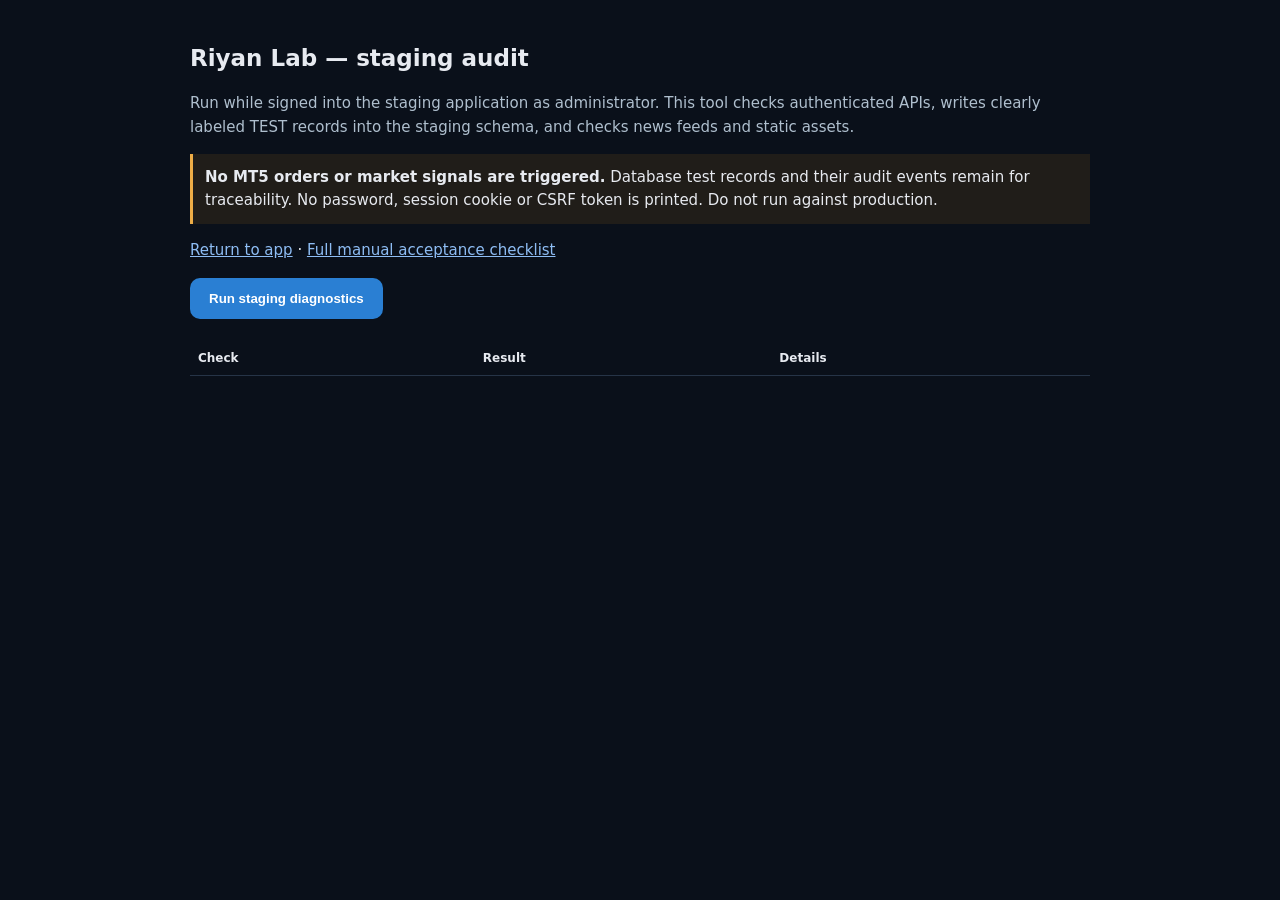
==== src/main/resources/static/staging-audit.html @ 0a04ec1d "Extend staging smoke audit to all four simulated basket PostgreSQL record categories" ====
<!doctype html>
<html lang="en">
<head><meta charset="utf-8"><meta name="viewport" content="width=device-width,initial-scale=1">
<title>Riyan Lab — Staging Audit</title>
<style>
:root{color-scheme:dark}body{max-width:900px;margin:0 auto;background:#0a101a;color:#e7eaf0;font:15px/1.55 system-ui,sans-serif;padding:26px 16px}
h1{font-size:23px}button{background:#2a7fd3;color:white;font-weight:700;border:0;border-radius:10px;padding:13px 19px;cursor:pointer}
button:disabled{opacity:.55;cursor:wait}a{color:#8ebdf4}.sub{color:#afbfce}.note{border-left:3px solid #edac46;padding:12px;background:#201d19}
table{border-collapse:collapse;width:100%;margin-top:22px;font-size:12px}th,td{border-bottom:1px solid #263447;padding:8px;text-align:left;word-break:break-word}
.pass{color:#58d68d}.fail{color:#ff7777}.warn{color:#ffd37a}.skip{color:#a0abbc}
</style></head>
<body>
<h1>Riyan Lab — staging audit</h1>
<p class="sub">Run while signed into the staging application as administrator. This tool checks authenticated APIs, writes clearly labeled TEST records into the staging schema, and checks news feeds and static assets.</p>
<p class="note"><strong>No MT5 orders or market signals are triggered.</strong> Database test records and their audit events remain for traceability. No password, session cookie or CSRF token is printed. Do not run against production.</p>
<p><a href="/">Return to app</a> · <a href="https://github.com/moohanakmp/riyan-lab/issues/4">Full manual acceptance checklist</a></p>
<button id="run">Run staging diagnostics</button>
<p id="progress"></p>
<table><thead><tr><th>Check</th><th>Result</th><th>Details</th></tr></thead><tbody id="results"></tbody></table>
<script>
(async()=>{
'use strict';
const button=document.getElementById('run'),body=document.getElementById('results'),progress=document.getElementById('progress');
const results=[];
function add(name,ok,detail=''){
 const result=ok===true?'PASS':ok===false?'FAIL':ok;
 results.push({check:name,result,detail:String(detail).slice(0,180)});
 const tr=document.createElement('tr');
 for(const value of [name,result,detail]){
  const td=document.createElement('td');td.textContent=String(value);
  if(value===result)td.className=String(result).toLowerCase();
  tr.appendChild(td);
 }
 body.appendChild(tr);
 progress.textContent=results.filter(x=>x.result==='PASS').length+' passed, '+results.filter(x=>x.result==='FAIL').length+' failed, '+results.filter(x=>x.result==='WARN').length+' warnings';
}
async function api(url,init={}){
 const resp=await fetch(url,{credentials:'same-origin',cache:'no-store',...init,headers:{'Accept':'application/json',...(init.headers||{})}});
 let data;try{data=await resp.json()}catch(e){}
 return {ok:resp.ok,status:resp.status,data};
}
button.onclick=async()=>{
 if(location.hostname!=='riyan-lab-staging.onrender.com'){add('STAGING HOST',false,'STOP: unexpected host');return;}
 button.disabled=true;body.replaceChildren();results.length=0;progress.textContent='Running safe staging diagnostics…';
 let me;
 try{
  const health=await api('/api/v1/health');
  add('Java health endpoint',health.ok&&health.data?.status==='UP','HTTP '+health.status);
 }catch(e){add('Java health endpoint',false,e.message)}
 try{
  const unauth=await fetch('/api/v1/records/auto-signals',{credentials:'omit',cache:'no-store'});
  add('Reject unauthenticated API',unauth.status===401,'HTTP '+unauth.status);
 }catch(e){add('Reject unauthenticated API',false,e.message)}
 try{
  const r=await api('/api/v1/auth/me');
  me=r.ok?r.data:null;
  add('Authenticated backend session',!!me?.role,'HTTP '+r.status+(me?.role?' — role '+me.role:''));
 }catch(e){add('Authenticated backend session',false,e.message)}
 if(me?.role==='admin'&&me.csrf){
  const marker='audit-smoke-'+Date.now().toString(36);
  const types=['auto-signals','manual-signals','low-profit','analysis','seven-day','pnl','gold-calls','research','tab-state','user-state','news-alerts','basket-sessions','basket-positions','basket-events','basket-replays'];
  for(const type of types){
   const id=(type==='user-state'?me.username+':':type.startsWith('basket-')?me.username+'--':'')+marker;
   const path='/api/v1/records/'+encodeURIComponent(type)+'/'+encodeURIComponent(id);
   const sample={symbol:'XAUUSD',direction:'BUY',status:'TEST_ONLY',reason:'staging diagnostics — no trades',
    timeframe:'5m',entry:1,sl:.9,tp1:1.1,tp2:1.2,lot:0.01,paperOnly:true,brokerOrderId:null,positions:[],conditions:{smoke:true,simulated:true},ts:Date.now()};
   try{
    const response=await api(path,{method:'PUT',headers:{'Content-Type':'application/json','X-CSRF-Token':me.csrf},body:JSON.stringify(sample)});
    add('PostgreSQL write: '+type,response.ok,'HTTP '+response.status);
    if(response.ok){
     const check=await api('/api/v1/records/'+encodeURIComponent(type)+'?limit=1000');
     add('PostgreSQL read: '+type,check.ok&&Array.isArray(check.data)&&check.data.some(r=>r.source_id===id),'HTTP '+check.status);
     if(type==='auto-signals'){
      const change=await api(path,{method:'PUT',headers:{'Content-Type':'application/json','X-CSRF-Token':me.csrf},
       body:JSON.stringify({...sample,status:'TEST_CLOSED',reason:'diagnostic status update'})});
      add('Auto signal status update',change.ok,'HTTP '+change.status);
     }
    }
   }catch(e){add('PostgreSQL write/read: '+type,false,e.message)}
  }
  try{
   const audit=await api('/api/v1/audit?limit=1000');
   const count=Array.isArray(audit.data)?audit.data.filter(x=>String(x.source_id||'').includes(marker)).length:0;
   add('Before/after audit events',audit.ok&&count>=12,'HTTP '+audit.status+'; matching events '+count);
  }catch(e){add('Before/after audit events',false,e.message)}
  try{const a=await api('/api/v1/activity?limit=10');add('User activity journal',a.ok&&Array.isArray(a.data),'HTTP '+a.status)}
  catch(e){add('User activity journal',false,e.message)}
 }else add('Database write and audit checks','SKIP','Log into staging app as admin first; refresh this page.');
 for(const sym of ['XAUUSD','XAGUSD','BTCUSD']){
  try{
   const r=await api('/api/v1/news/latest?symbol='+sym);
   add('RSS news API: '+sym,r.ok&&Array.isArray(r.data),'HTTP '+r.status+'; articles '+(Array.isArray(r.data)?r.data.length:'unknown'));
  }catch(e){add('RSS news API: '+sym,false,e.message)}
 }
 if(me?.role==='admin'){
  try{
   const r=await api('/api/v1/news/status');
   const n=Array.isArray(r.data)?r.data.length:0;
   add('Background internet news polls',r.ok&&n>0?'PASS':'WARN','HTTP '+r.status+'; poll entries '+n+'; failed '+(Array.isArray(r.data)?r.data.filter(x=>x.status!=='OK').length:'?'));
  }catch(e){add('Background internet news polls',false,e.message)}
 }
 for(const asset of ['/icon-192.png','/icon-512.png','/happy.mp4','/bull.mp4','/bear.mp4','/art/art-btc.svg','/art/art-gold.svg','/art/art-silver.svg','/art/art-candles.svg']){
  try{const r=await fetch(asset,{method:'HEAD',credentials:'same-origin',cache:'no-store'});add('PWA/static asset: '+asset,r.ok,'HTTP '+r.status)}
  catch(e){add('PWA/static asset: '+asset,false,e.message)}
 }
 button.disabled=false;
 const counts={};for(const row of results)counts[row.result]=(counts[row.result]||0)+1;
 progress.textContent='Completed: '+JSON.stringify(counts)+'. Database TEST records are intentionally retained.';
 window.riyanAuditSafeResults=results.map(x=>({...x}));
 console.table(results);
};
})();
</script>
</body></html>
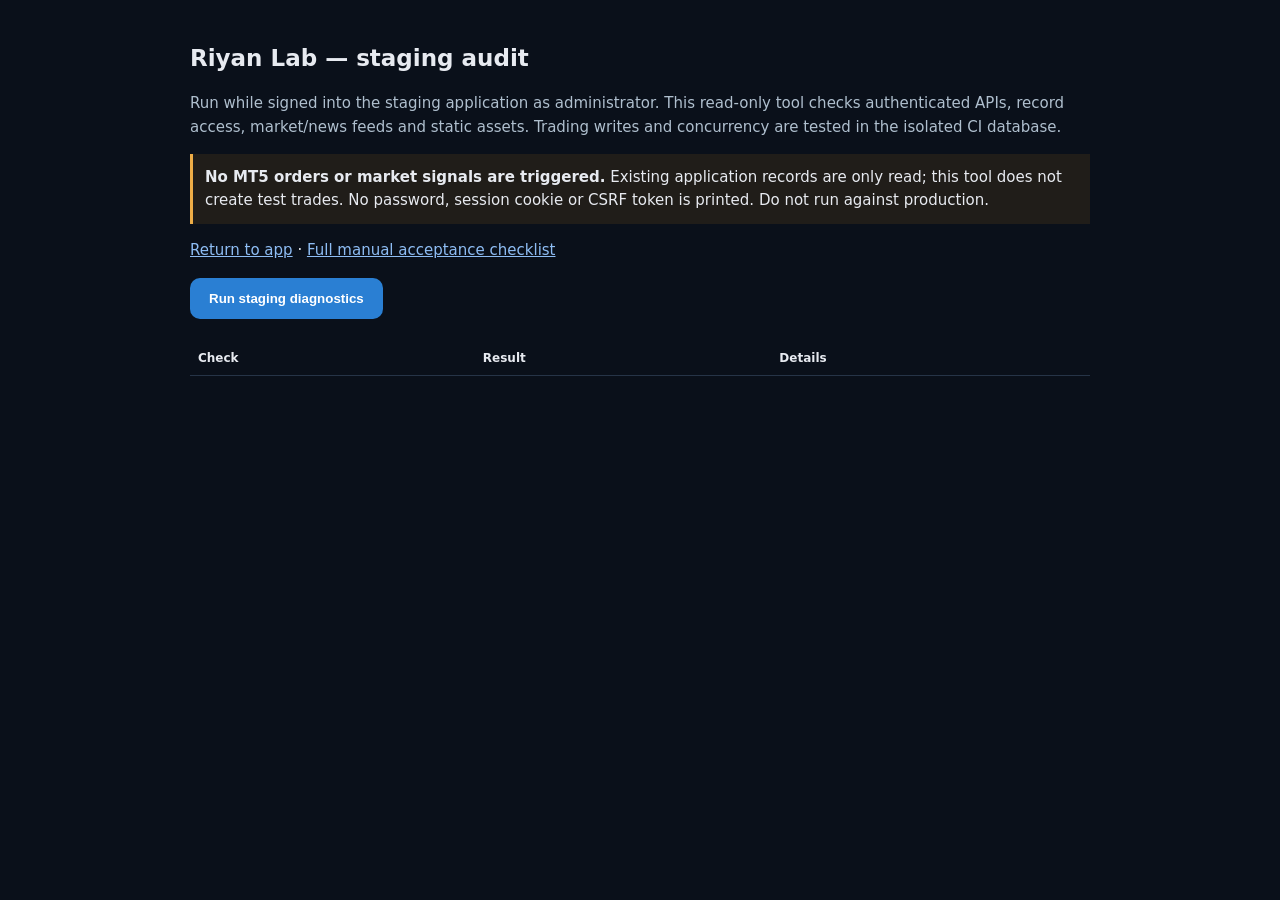
==== commit 4748950f: "Make staging diagnostics read-only and verify basket restoration" ====
--- a/src/main/resources/static/staging-audit.html
+++ b/src/main/resources/static/staging-audit.html
@@ -11,8 +11,8 @@
 </style></head>
 <body>
 <h1>Riyan Lab — staging audit</h1>
-<p class="sub">Run while signed into the staging application as administrator. This tool checks authenticated APIs, writes clearly labeled TEST records into the staging schema, and checks news feeds and static assets.</p>
-<p class="note"><strong>No MT5 orders or market signals are triggered.</strong> Database test records and their audit events remain for traceability. No password, session cookie or CSRF token is printed. Do not run against production.</p>
+<p class="sub">Run while signed into the staging application as administrator. This read-only tool checks authenticated APIs, record access, market/news feeds and static assets. Trading writes and concurrency are tested in the isolated CI database.</p>
+<p class="note"><strong>No MT5 orders or market signals are triggered.</strong> Existing application records are only read; this tool does not create test trades. No password, session cookie or CSRF token is printed. Do not run against production.</p>
 <p><a href="/">Return to app</a> · <a href="https://github.com/moohanakmp/riyan-lab/issues/4">Full manual acceptance checklist</a></p>
 <button id="run">Run staging diagnostics</button>
 <p id="progress"></p>
@@ -56,36 +56,29 @@
   me=r.ok?r.data:null;
   add('Authenticated backend session',!!me?.role,'HTTP '+r.status+(me?.role?' — role '+me.role:''));
  }catch(e){add('Authenticated backend session',false,e.message)}
- if(me?.role==='admin'&&me.csrf){
-  const marker='audit-smoke-'+Date.now().toString(36);
+ if(me?.role){
   const types=['auto-signals','manual-signals','low-profit','analysis','seven-day','pnl','gold-calls','research','tab-state','user-state','news-alerts','basket-sessions','basket-positions','basket-events','basket-replays'];
   for(const type of types){
-   const id=(type==='user-state'?me.username+':':type.startsWith('basket-')?me.username+'--':'')+marker;
-   const path='/api/v1/records/'+encodeURIComponent(type)+'/'+encodeURIComponent(id);
-   const sample={symbol:'XAUUSD',direction:'BUY',status:'TEST_ONLY',reason:'staging diagnostics — no trades',
-    timeframe:'5m',entry:1,sl:.9,tp1:1.1,tp2:1.2,lot:0.01,paperOnly:true,brokerOrderId:null,positions:[],conditions:{smoke:true,simulated:true},ts:Date.now()};
    try{
-    const response=await api(path,{method:'PUT',headers:{'Content-Type':'application/json','X-CSRF-Token':me.csrf},body:JSON.stringify(sample)});
-    add('PostgreSQL write: '+type,response.ok,'HTTP '+response.status);
-    if(response.ok){
-     const check=await api('/api/v1/records/'+encodeURIComponent(type)+'?limit=1000');
-     add('PostgreSQL read: '+type,check.ok&&Array.isArray(check.data)&&check.data.some(r=>r.source_id===id),'HTTP '+check.status);
-     if(type==='auto-signals'){
-      const change=await api(path,{method:'PUT',headers:{'Content-Type':'application/json','X-CSRF-Token':me.csrf},
-       body:JSON.stringify({...sample,status:'TEST_CLOSED',reason:'diagnostic status update'})});
-      add('Auto signal status update',change.ok,'HTTP '+change.status);
-     }
-    }
-   }catch(e){add('PostgreSQL write/read: '+type,false,e.message)}
+    const r=await api('/api/v1/records/'+type+'?limit=1&offset=0');
+    add('Record access: '+type,r.ok&&Array.isArray(r.data),'HTTP '+r.status);
+   }catch(e){add('Record access: '+type,false,e.message)}
   }
-  try{
-   const audit=await api('/api/v1/audit?limit=1000');
-   const count=Array.isArray(audit.data)?audit.data.filter(x=>String(x.source_id||'').includes(marker)).length:0;
-   add('Before/after audit events',audit.ok&&count>=12,'HTTP '+audit.status+'; matching events '+count);
-  }catch(e){add('Before/after audit events',false,e.message)}
-  try{const a=await api('/api/v1/activity?limit=10');add('User activity journal',a.ok&&Array.isArray(a.data),'HTTP '+a.status)}
-  catch(e){add('User activity journal',false,e.message)}
- }else add('Database write and audit checks','SKIP','Log into staging app as admin first; refresh this page.');
+  const feeds={
+   'XAU quote':'https://api.gold-api.com/price/XAU',
+   'XAG quote':'https://api.gold-api.com/price/XAG',
+   'BTC candles':'https://api.binance.com/api/v3/klines?symbol=BTCUSDT&interval=15m&limit=100',
+   'XAU candles':'https://fapi.binance.com/fapi/v1/klines?symbol=XAUUSDT&interval=15m&limit=100',
+   'XAG candles':'https://fapi.binance.com/fapi/v1/klines?symbol=XAGUSDT&interval=15m&limit=100'
+  };
+  for(const [name,url] of Object.entries(feeds)){
+   try{
+    const r=await api('/api/v1/market/data?url='+encodeURIComponent(url));
+    const valid=name.includes('candles')?Array.isArray(r.data)&&r.data.length>0:Number.isFinite(r.data?.price)&&r.data.price>0;
+    add('Market feed: '+name,r.ok&&valid?'PASS':'WARN','HTTP '+r.status+(r.data?.upstreamStatus?'; provider HTTP '+r.data.upstreamStatus:'')+(Array.isArray(r.data)?'; candles '+r.data.length:''));
+   }catch(e){add('Market feed: '+name,'WARN',e.message)}
+  }
+ }else add('Authenticated record/feed checks','SKIP','Sign into the staging app first.');
  for(const sym of ['XAUUSD','XAGUSD','BTCUSD']){
   try{
    const r=await api('/api/v1/news/latest?symbol='+sym);
@@ -99,13 +92,13 @@
    add('Background internet news polls',r.ok&&n>0?'PASS':'WARN','HTTP '+r.status+'; poll entries '+n+'; failed '+(Array.isArray(r.data)?r.data.filter(x=>x.status!=='OK').length:'?'));
   }catch(e){add('Background internet news polls',false,e.message)}
  }
- for(const asset of ['/icon-192.png','/icon-512.png','/happy.mp4','/bull.mp4','/bear.mp4','/art/art-btc.svg','/art/art-gold.svg','/art/art-silver.svg','/art/art-candles.svg']){
+ for(const asset of ['/icon-192.png','/icon-512.png','/trading-core.js','/paper-engine.js','/basket-demo.js','/basket-replay.js','/art/art-btc.svg','/art/art-gold.svg','/art/art-silver.svg','/art/art-candles.svg']){
   try{const r=await fetch(asset,{method:'HEAD',credentials:'same-origin',cache:'no-store'});add('PWA/static asset: '+asset,r.ok,'HTTP '+r.status)}
   catch(e){add('PWA/static asset: '+asset,false,e.message)}
  }
  button.disabled=false;
  const counts={};for(const row of results)counts[row.result]=(counts[row.result]||0)+1;
- progress.textContent='Completed: '+JSON.stringify(counts)+'. Database TEST records are intentionally retained.';
+ progress.textContent='Completed: '+JSON.stringify(counts)+'. Read-only checks; no test records were created.';
  window.riyanAuditSafeResults=results.map(x=>({...x}));
  console.table(results);
 };
